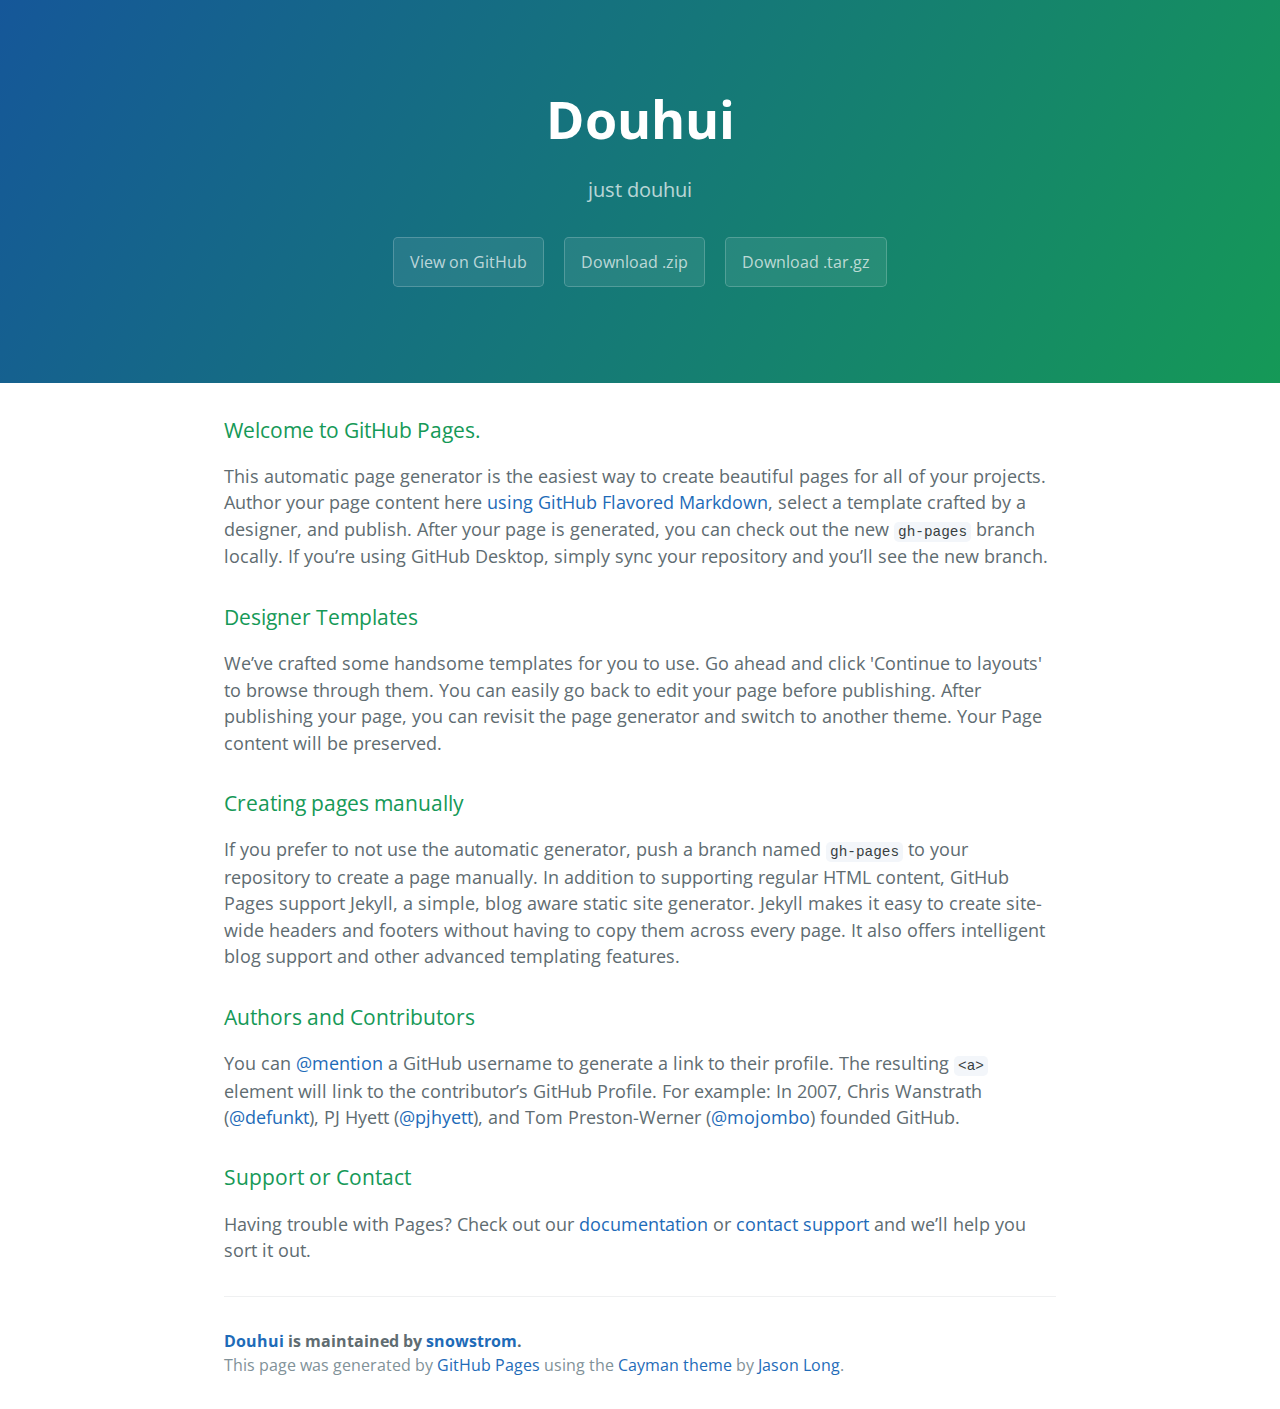
==== index.html @ a2f52b80 "Create gh-pages branch via GitHub" ====
<!DOCTYPE html>
<html lang="en-us">
  <head>
    <meta charset="UTF-8">
    <title>Douhui by snowstrom</title>
    <meta name="viewport" content="width=device-width, initial-scale=1">
    <link rel="stylesheet" type="text/css" href="stylesheets/normalize.css" media="screen">
    <link href='https://fonts.googleapis.com/css?family=Open+Sans:400,700' rel='stylesheet' type='text/css'>
    <link rel="stylesheet" type="text/css" href="stylesheets/stylesheet.css" media="screen">
    <link rel="stylesheet" type="text/css" href="stylesheets/github-light.css" media="screen">
  </head>
  <body>
    <section class="page-header">
      <h1 class="project-name">Douhui</h1>
      <h2 class="project-tagline">just douhui</h2>
      <a href="https://github.com/snowstrom/douhui" class="btn">View on GitHub</a>
      <a href="https://github.com/snowstrom/douhui/zipball/master" class="btn">Download .zip</a>
      <a href="https://github.com/snowstrom/douhui/tarball/master" class="btn">Download .tar.gz</a>
    </section>

    <section class="main-content">
      <h3>
<a id="welcome-to-github-pages" class="anchor" href="#welcome-to-github-pages" aria-hidden="true"><span aria-hidden="true" class="octicon octicon-link"></span></a>Welcome to GitHub Pages.</h3>

<p>This automatic page generator is the easiest way to create beautiful pages for all of your projects. Author your page content here <a href="https://guides.github.com/features/mastering-markdown/">using GitHub Flavored Markdown</a>, select a template crafted by a designer, and publish. After your page is generated, you can check out the new <code>gh-pages</code> branch locally. If you’re using GitHub Desktop, simply sync your repository and you’ll see the new branch.</p>

<h3>
<a id="designer-templates" class="anchor" href="#designer-templates" aria-hidden="true"><span aria-hidden="true" class="octicon octicon-link"></span></a>Designer Templates</h3>

<p>We’ve crafted some handsome templates for you to use. Go ahead and click 'Continue to layouts' to browse through them. You can easily go back to edit your page before publishing. After publishing your page, you can revisit the page generator and switch to another theme. Your Page content will be preserved.</p>

<h3>
<a id="creating-pages-manually" class="anchor" href="#creating-pages-manually" aria-hidden="true"><span aria-hidden="true" class="octicon octicon-link"></span></a>Creating pages manually</h3>

<p>If you prefer to not use the automatic generator, push a branch named <code>gh-pages</code> to your repository to create a page manually. In addition to supporting regular HTML content, GitHub Pages support Jekyll, a simple, blog aware static site generator. Jekyll makes it easy to create site-wide headers and footers without having to copy them across every page. It also offers intelligent blog support and other advanced templating features.</p>

<h3>
<a id="authors-and-contributors" class="anchor" href="#authors-and-contributors" aria-hidden="true"><span aria-hidden="true" class="octicon octicon-link"></span></a>Authors and Contributors</h3>

<p>You can <a href="https://help.github.com/articles/basic-writing-and-formatting-syntax/#mentioning-users-and-teams" class="user-mention">@mention</a> a GitHub username to generate a link to their profile. The resulting <code>&lt;a&gt;</code> element will link to the contributor’s GitHub Profile. For example: In 2007, Chris Wanstrath (<a href="https://github.com/defunkt" class="user-mention">@defunkt</a>), PJ Hyett (<a href="https://github.com/pjhyett" class="user-mention">@pjhyett</a>), and Tom Preston-Werner (<a href="https://github.com/mojombo" class="user-mention">@mojombo</a>) founded GitHub.</p>

<h3>
<a id="support-or-contact" class="anchor" href="#support-or-contact" aria-hidden="true"><span aria-hidden="true" class="octicon octicon-link"></span></a>Support or Contact</h3>

<p>Having trouble with Pages? Check out our <a href="https://help.github.com/pages">documentation</a> or <a href="https://github.com/contact">contact support</a> and we’ll help you sort it out.</p>

      <footer class="site-footer">
        <span class="site-footer-owner"><a href="https://github.com/snowstrom/douhui">Douhui</a> is maintained by <a href="https://github.com/snowstrom">snowstrom</a>.</span>

        <span class="site-footer-credits">This page was generated by <a href="https://pages.github.com">GitHub Pages</a> using the <a href="https://github.com/jasonlong/cayman-theme">Cayman theme</a> by <a href="https://twitter.com/jasonlong">Jason Long</a>.</span>
      </footer>

    </section>

  
  </body>
</html>
---- stylesheets/stylesheet.css ----
* {
  box-sizing: border-box; }

body {
  padding: 0;
  margin: 0;
  font-family: "Open Sans", "Helvetica Neue", Helvetica, Arial, sans-serif;
  font-size: 16px;
  line-height: 1.5;
  color: #606c71; }

a {
  color: #1e6bb8;
  text-decoration: none; }
  a:hover {
    text-decoration: underline; }

.btn {
  display: inline-block;
  margin-bottom: 1rem;
  color: rgba(255, 255, 255, 0.7);
  background-color: rgba(255, 255, 255, 0.08);
  border-color: rgba(255, 255, 255, 0.2);
  border-style: solid;
  border-width: 1px;
  border-radius: 0.3rem;
  transition: color 0.2s, background-color 0.2s, border-color 0.2s; }
  .btn + .btn {
    margin-left: 1rem; }

.btn:hover {
  color: rgba(255, 255, 255, 0.8);
  text-decoration: none;
  background-color: rgba(255, 255, 255, 0.2);
  border-color: rgba(255, 255, 255, 0.3); }

@media screen and (min-width: 64em) {
  .btn {
    padding: 0.75rem 1rem; } }

@media screen and (min-width: 42em) and (max-width: 64em) {
  .btn {
    padding: 0.6rem 0.9rem;
    font-size: 0.9rem; } }

@media screen and (max-width: 42em) {
  .btn {
    display: block;
    width: 100%;
    padding: 0.75rem;
    font-size: 0.9rem; }
    .btn + .btn {
      margin-top: 1rem;
      margin-left: 0; } }

.page-header {
  color: #fff;
  text-align: center;
  background-color: #159957;
  background-image: linear-gradient(120deg, #155799, #159957); }

@media screen and (min-width: 64em) {
  .page-header {
    padding: 5rem 6rem; } }

@media screen and (min-width: 42em) and (max-width: 64em) {
  .page-header {
    padding: 3rem 4rem; } }

@media screen and (max-width: 42em) {
  .page-header {
    padding: 2rem 1rem; } }

.project-name {
  margin-top: 0;
  margin-bottom: 0.1rem; }

@media screen and (min-width: 64em) {
  .project-name {
    font-size: 3.25rem; } }

@media screen and (min-width: 42em) and (max-width: 64em) {
  .project-name {
    font-size: 2.25rem; } }

@media screen and (max-width: 42em) {
  .project-name {
    font-size: 1.75rem; } }

.project-tagline {
  margin-bottom: 2rem;
  font-weight: normal;
  opacity: 0.7; }

@media screen and (min-width: 64em) {
  .project-tagline {
    font-size: 1.25rem; } }

@media screen and (min-width: 42em) and (max-width: 64em) {
  .project-tagline {
    font-size: 1.15rem; } }

@media screen and (max-width: 42em) {
  .project-tagline {
    font-size: 1rem; } }

.main-content :first-child {
  margin-top: 0; }
.main-content img {
  max-width: 100%; }
.main-content h1, .main-content h2, .main-content h3, .main-content h4, .main-content h5, .main-content h6 {
  margin-top: 2rem;
  margin-bottom: 1rem;
  font-weight: normal;
  color: #159957; }
.main-content p {
  margin-bottom: 1em; }
.main-content code {
  padding: 2px 4px;
  font-family: Consolas, "Liberation Mono", Menlo, Courier, monospace;
  font-size: 0.9rem;
  color: #383e41;
  background-color: #f3f6fa;
  border-radius: 0.3rem; }
.main-content pre {
  padding: 0.8rem;
  margin-top: 0;
  margin-bottom: 1rem;
  font: 1rem Consolas, "Liberation Mono", Menlo, Courier, monospace;
  color: #567482;
  word-wrap: normal;
  background-color: #f3f6fa;
  border: solid 1px #dce6f0;
  border-radius: 0.3rem; }
  .main-content pre > code {
    padding: 0;
    margin: 0;
    font-size: 0.9rem;
    color: #567482;
    word-break: normal;
    white-space: pre;
    background: transparent;
    border: 0; }
.main-content .highlight {
  margin-bottom: 1rem; }
  .main-content .highlight pre {
    margin-bottom: 0;
    word-break: normal; }
.main-content .highlight pre, .main-content pre {
  padding: 0.8rem;
  overflow: auto;
  font-size: 0.9rem;
  line-height: 1.45;
  border-radius: 0.3rem; }
.main-content pre code, .main-content pre tt {
  display: inline;
  max-width: initial;
  padding: 0;
  margin: 0;
  overflow: initial;
  line-height: inherit;
  word-wrap: normal;
  background-color: transparent;
  border: 0; }
  .main-content pre code:before, .main-content pre code:after, .main-content pre tt:before, .main-content pre tt:after {
    content: normal; }
.main-content ul, .main-content ol {
  margin-top: 0; }
.main-content blockquote {
  padding: 0 1rem;
  margin-left: 0;
  color: #819198;
  border-left: 0.3rem solid #dce6f0; }
  .main-content blockquote > :first-child {
    margin-top: 0; }
  .main-content blockquote > :last-child {
    margin-bottom: 0; }
.main-content table {
  display: block;
  width: 100%;
  overflow: auto;
  word-break: normal;
  word-break: keep-all; }
  .main-content table th {
    font-weight: bold; }
  .main-content table th, .main-content table td {
    padding: 0.5rem 1rem;
    border: 1px solid #e9ebec; }
.main-content dl {
  padding: 0; }
  .main-content dl dt {
    padding: 0;
    margin-top: 1rem;
    font-size: 1rem;
    font-weight: bold; }
  .main-content dl dd {
    padding: 0;
    margin-bottom: 1rem; }
.main-content hr {
  height: 2px;
  padding: 0;
  margin: 1rem 0;
  background-color: #eff0f1;
  border: 0; }

@media screen and (min-width: 64em) {
  .main-content {
    max-width: 64rem;
    padding: 2rem 6rem;
    margin: 0 auto;
    font-size: 1.1rem; } }

@media screen and (min-width: 42em) and (max-width: 64em) {
  .main-content {
    padding: 2rem 4rem;
    font-size: 1.1rem; } }

@media screen and (max-width: 42em) {
  .main-content {
    padding: 2rem 1rem;
    font-size: 1rem; } }

.site-footer {
  padding-top: 2rem;
  margin-top: 2rem;
  border-top: solid 1px #eff0f1; }

.site-footer-owner {
  display: block;
  font-weight: bold; }

.site-footer-credits {
  color: #819198; }

@media screen and (min-width: 64em) {
  .site-footer {
    font-size: 1rem; } }

@media screen and (min-width: 42em) and (max-width: 64em) {
  .site-footer {
    font-size: 1rem; } }

@media screen and (max-width: 42em) {
  .site-footer {
    font-size: 0.9rem; } }
---- stylesheets/github-light.css ----
/*
The MIT License (MIT)

Copyright (c) 2015 GitHub, Inc.

Permission is hereby granted, free of charge, to any person obtaining a copy
of this software and associated documentation files (the "Software"), to deal
in the Software without restriction, including without limitation the rights
to use, copy, modify, merge, publish, distribute, sublicense, and/or sell
copies of the Software, and to permit persons to whom the Software is
furnished to do so, subject to the following conditions:

The above copyright notice and this permission notice shall be included in all
copies or substantial portions of the Software.

THE SOFTWARE IS PROVIDED "AS IS", WITHOUT WARRANTY OF ANY KIND, EXPRESS OR
IMPLIED, INCLUDING BUT NOT LIMITED TO THE WARRANTIES OF MERCHANTABILITY,
FITNESS FOR A PARTICULAR PURPOSE AND NONINFRINGEMENT. IN NO EVENT SHALL THE
AUTHORS OR COPYRIGHT HOLDERS BE LIABLE FOR ANY CLAIM, DAMAGES OR OTHER
LIABILITY, WHETHER IN AN ACTION OF CONTRACT, TORT OR OTHERWISE, ARISING FROM,
OUT OF OR IN CONNECTION WITH THE SOFTWARE OR THE USE OR OTHER DEALINGS IN THE
SOFTWARE.

*/

.pl-c /* comment */ {
  color: #969896;
}

.pl-c1      /* constant, markup.raw, meta.diff.header, meta.module-reference, meta.property-name, support, support.constant, support.variable, variable.other.constant */,
.pl-s .pl-v /* string variable */ {
  color: #0086b3;
}

.pl-e  /* entity */,
.pl-en /* entity.name */ {
  color: #795da3;
}

.pl-s .pl-s1 /* string source */,
.pl-smi      /* storage.modifier.import, storage.modifier.package, storage.type.java, variable.other, variable.parameter.function */ {
  color: #333;
}

.pl-ent /* entity.name.tag */ {
  color: #63a35c;
}

.pl-k /* keyword, storage, storage.type */ {
  color: #a71d5d;
}

.pl-pds              /* punctuation.definition.string, string.regexp.character-class */,
.pl-s                /* string */,
.pl-s .pl-pse .pl-s1 /* string punctuation.section.embedded source */,
.pl-sr               /* string.regexp */,
.pl-sr .pl-cce       /* string.regexp constant.character.escape */,
.pl-sr .pl-sra       /* string.regexp string.regexp.arbitrary-repitition */,
.pl-sr .pl-sre       /* string.regexp source.ruby.embedded */ {
  color: #183691;
}

.pl-v /* variable */ {
  color: #ed6a43;
}

.pl-id /* invalid.deprecated */ {
  color: #b52a1d;
}

.pl-ii /* invalid.illegal */ {
  background-color: #b52a1d;
  color: #f8f8f8;
}

.pl-sr .pl-cce /* string.regexp constant.character.escape */ {
  color: #63a35c;
  font-weight: bold;
}

.pl-ml /* markup.list */ {
  color: #693a17;
}

.pl-mh        /* markup.heading */,
.pl-mh .pl-en /* markup.heading entity.name */,
.pl-ms        /* meta.separator */ {
  color: #1d3e81;
  font-weight: bold;
}

.pl-mq /* markup.quote */ {
  color: #008080;
}

.pl-mi /* markup.italic */ {
  color: #333;
  font-style: italic;
}

.pl-mb /* markup.bold */ {
  color: #333;
  font-weight: bold;
}

.pl-md /* markup.deleted, meta.diff.header.from-file */ {
  background-color: #ffecec;
  color: #bd2c00;
}

.pl-mi1 /* markup.inserted, meta.diff.header.to-file */ {
  background-color: #eaffea;
  color: #55a532;
}

.pl-mdr /* meta.diff.range */ {
  color: #795da3;
  font-weight: bold;
}

.pl-mo /* meta.output */ {
  color: #1d3e81;
}
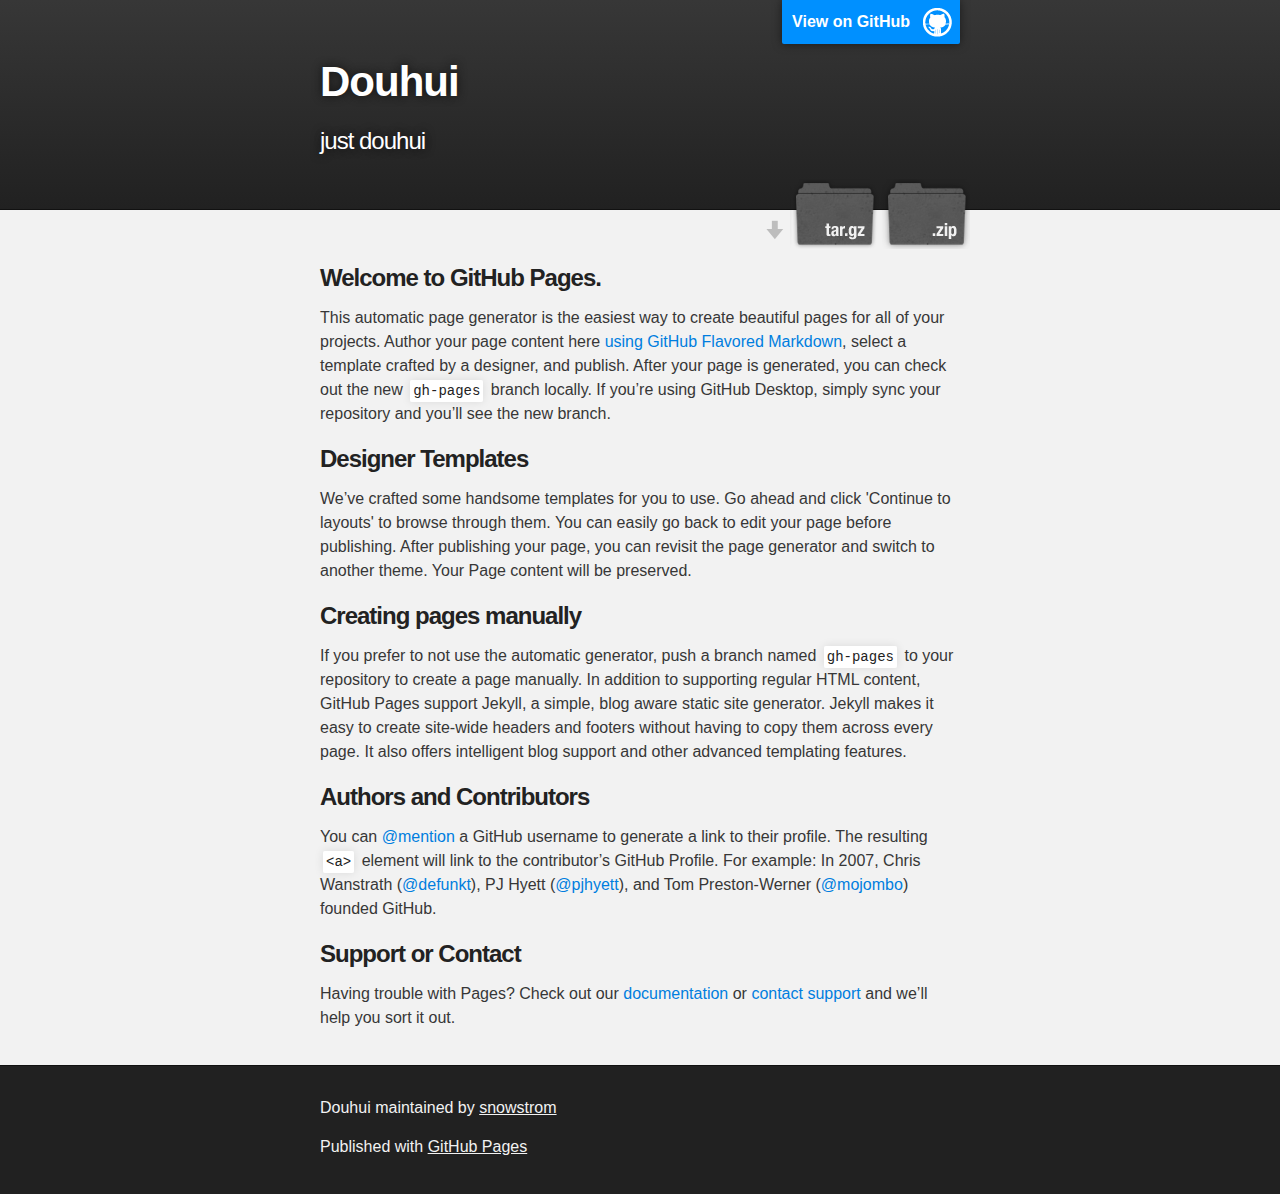
==== commit 472f17f7: "Create gh-pages branch via GitHub" ====
--- a/index.html
+++ b/index.html
@@ -1,25 +1,37 @@
 <!DOCTYPE html>
-<html lang="en-us">
+<html>
+
   <head>
-    <meta charset="UTF-8">
-    <title>Douhui by snowstrom</title>
-    <meta name="viewport" content="width=device-width, initial-scale=1">
-    <link rel="stylesheet" type="text/css" href="stylesheets/normalize.css" media="screen">
-    <link href='https://fonts.googleapis.com/css?family=Open+Sans:400,700' rel='stylesheet' type='text/css'>
-    <link rel="stylesheet" type="text/css" href="stylesheets/stylesheet.css" media="screen">
-    <link rel="stylesheet" type="text/css" href="stylesheets/github-light.css" media="screen">
+    <meta charset='utf-8'>
+    <meta http-equiv="X-UA-Compatible" content="chrome=1">
+    <meta name="description" content="Douhui : just douhui">
+
+    <link rel="stylesheet" type="text/css" media="screen" href="stylesheets/stylesheet.css">
+
+    <title>Douhui</title>
   </head>
+
   <body>
-    <section class="page-header">
-      <h1 class="project-name">Douhui</h1>
-      <h2 class="project-tagline">just douhui</h2>
-      <a href="https://github.com/snowstrom/douhui" class="btn">View on GitHub</a>
-      <a href="https://github.com/snowstrom/douhui/zipball/master" class="btn">Download .zip</a>
-      <a href="https://github.com/snowstrom/douhui/tarball/master" class="btn">Download .tar.gz</a>
-    </section>
 
-    <section class="main-content">
-      <h3>
+    <!-- HEADER -->
+    <div id="header_wrap" class="outer">
+        <header class="inner">
+          <a id="forkme_banner" href="https://github.com/snowstrom/douhui">View on GitHub</a>
+
+          <h1 id="project_title">Douhui</h1>
+          <h2 id="project_tagline">just douhui</h2>
+
+            <section id="downloads">
+              <a class="zip_download_link" href="https://github.com/snowstrom/douhui/zipball/master">Download this project as a .zip file</a>
+              <a class="tar_download_link" href="https://github.com/snowstrom/douhui/tarball/master">Download this project as a tar.gz file</a>
+            </section>
+        </header>
+    </div>
+
+    <!-- MAIN CONTENT -->
+    <div id="main_content_wrap" class="outer">
+      <section id="main_content" class="inner">
+        <h3>
 <a id="welcome-to-github-pages" class="anchor" href="#welcome-to-github-pages" aria-hidden="true"><span aria-hidden="true" class="octicon octicon-link"></span></a>Welcome to GitHub Pages.</h3>
 
 <p>This automatic page generator is the easiest way to create beautiful pages for all of your projects. Author your page content here <a href="https://guides.github.com/features/mastering-markdown/">using GitHub Flavored Markdown</a>, select a template crafted by a designer, and publish. After your page is generated, you can check out the new <code>gh-pages</code> branch locally. If you’re using GitHub Desktop, simply sync your repository and you’ll see the new branch.</p>
@@ -43,15 +55,18 @@
 <a id="support-or-contact" class="anchor" href="#support-or-contact" aria-hidden="true"><span aria-hidden="true" class="octicon octicon-link"></span></a>Support or Contact</h3>
 
 <p>Having trouble with Pages? Check out our <a href="https://help.github.com/pages">documentation</a> or <a href="https://github.com/contact">contact support</a> and we’ll help you sort it out.</p>
+      </section>
+    </div>
 
-      <footer class="site-footer">
-        <span class="site-footer-owner"><a href="https://github.com/snowstrom/douhui">Douhui</a> is maintained by <a href="https://github.com/snowstrom">snowstrom</a>.</span>
+    <!-- FOOTER  -->
+    <div id="footer_wrap" class="outer">
+      <footer class="inner">
+        <p class="copyright">Douhui maintained by <a href="https://github.com/snowstrom">snowstrom</a></p>
+        <p>Published with <a href="https://pages.github.com">GitHub Pages</a></p>
+      </footer>
+    </div>
 
-        <span class="site-footer-credits">This page was generated by <a href="https://pages.github.com">GitHub Pages</a> using the <a href="https://github.com/jasonlong/cayman-theme">Cayman theme</a> by <a href="https://twitter.com/jasonlong">Jason Long</a>.</span>
-      </footer>
+    
 
-    </section>
-
-  
   </body>
 </html>
--- a/stylesheets/stylesheet.css
+++ b/stylesheets/stylesheet.css
@@ -1,245 +1,425 @@
-* {
-  box-sizing: border-box; }
+/*******************************************************************************
+Slate Theme for GitHub Pages
+by Jason Costello, @jsncostello
+*******************************************************************************/
+
+@import url(github-light.css);
+
+/*******************************************************************************
+MeyerWeb Reset
+*******************************************************************************/
+
+html, body, div, span, applet, object, iframe,
+h1, h2, h3, h4, h5, h6, p, blockquote, pre,
+a, abbr, acronym, address, big, cite, code,
+del, dfn, em, img, ins, kbd, q, s, samp,
+small, strike, strong, sub, sup, tt, var,
+b, u, i, center,
+dl, dt, dd, ol, ul, li,
+fieldset, form, label, legend,
+table, caption, tbody, tfoot, thead, tr, th, td,
+article, aside, canvas, details, embed,
+figure, figcaption, footer, header, hgroup,
+menu, nav, output, ruby, section, summary,
+time, mark, audio, video {
+  margin: 0;
+  padding: 0;
+  border: 0;
+  font: inherit;
+  vertical-align: baseline;
+}
+
+/* HTML5 display-role reset for older browsers */
+article, aside, details, figcaption, figure,
+footer, header, hgroup, menu, nav, section {
+  display: block;
+}
+
+ol, ul {
+  list-style: none;
+}
+
+table {
+  border-collapse: collapse;
+  border-spacing: 0;
+}
+
+/*******************************************************************************
+Theme Styles
+*******************************************************************************/
 
 body {
+  box-sizing: border-box;
+  color:#373737;
+  background: #212121;
+  font-size: 16px;
+  font-family: 'Myriad Pro', Calibri, Helvetica, Arial, sans-serif;
+  line-height: 1.5;
+  -webkit-font-smoothing: antialiased;
+}
+
+h1, h2, h3, h4, h5, h6 {
+  margin: 10px 0;
+  font-weight: 700;
+  color:#222222;
+  font-family: 'Lucida Grande', 'Calibri', Helvetica, Arial, sans-serif;
+  letter-spacing: -1px;
+}
+
+h1 {
+  font-size: 36px;
+  font-weight: 700;
+}
+
+h2 {
+  padding-bottom: 10px;
+  font-size: 32px;
+  background: url('../images/bg_hr.png') repeat-x bottom;
+}
+
+h3 {
+  font-size: 24px;
+}
+
+h4 {
+  font-size: 21px;
+}
+
+h5 {
+  font-size: 18px;
+}
+
+h6 {
+  font-size: 16px;
+}
+
+p {
+  margin: 10px 0 15px 0;
+}
+
+footer p {
+  color: #f2f2f2;
+}
+
+a {
+  text-decoration: none;
+  color: #007edf;
+  text-shadow: none;
+
+  transition: color 0.5s ease;
+  transition: text-shadow 0.5s ease;
+  -webkit-transition: color 0.5s ease;
+  -webkit-transition: text-shadow 0.5s ease;
+  -moz-transition: color 0.5s ease;
+  -moz-transition: text-shadow 0.5s ease;
+  -o-transition: color 0.5s ease;
+  -o-transition: text-shadow 0.5s ease;
+  -ms-transition: color 0.5s ease;
+  -ms-transition: text-shadow 0.5s ease;
+}
+
+a:hover, a:focus {text-decoration: underline;}
+
+footer a {
+  color: #F2F2F2;
+  text-decoration: underline;
+}
+
+em {
+  font-style: italic;
+}
+
+strong {
+  font-weight: bold;
+}
+
+img {
+  position: relative;
+  margin: 0 auto;
+  max-width: 739px;
+  padding: 5px;
+  margin: 10px 0 10px 0;
+  border: 1px solid #ebebeb;
+
+  box-shadow: 0 0 5px #ebebeb;
+  -webkit-box-shadow: 0 0 5px #ebebeb;
+  -moz-box-shadow: 0 0 5px #ebebeb;
+  -o-box-shadow: 0 0 5px #ebebeb;
+  -ms-box-shadow: 0 0 5px #ebebeb;
+}
+
+p img {
+  display: inline;
+  margin: 0;
   padding: 0;
+  vertical-align: middle;
+  text-align: center;
+  border: none;
+}
+
+pre, code {
+  width: 100%;
+  color: #222;
+  background-color: #fff;
+
+  font-family: Monaco, "Bitstream Vera Sans Mono", "Lucida Console", Terminal, monospace;
+  font-size: 14px;
+
+  border-radius: 2px;
+  -moz-border-radius: 2px;
+  -webkit-border-radius: 2px;
+}
+
+pre {
+  width: 100%;
+  padding: 10px;
+  box-shadow: 0 0 10px rgba(0,0,0,.1);
+  overflow: auto;
+}
+
+code {
+  padding: 3px;
+  margin: 0 3px;
+  box-shadow: 0 0 10px rgba(0,0,0,.1);
+}
+
+pre code {
+  display: block;
+  box-shadow: none;
+}
+
+blockquote {
+  color: #666;
+  margin-bottom: 20px;
+  padding: 0 0 0 20px;
+  border-left: 3px solid #bbb;
+}
+
+
+ul, ol, dl {
+  margin-bottom: 15px
+}
+
+ul {
+  list-style-position: inside;
+  list-style: disc;
+  padding-left: 20px;
+}
+
+ol {
+  list-style-position: inside;
+  list-style: decimal;
+  padding-left: 20px;
+}
+
+dl dt {
+  font-weight: bold;
+}
+
+dl dd {
+  padding-left: 20px;
+  font-style: italic;
+}
+
+dl p {
+  padding-left: 20px;
+  font-style: italic;
+}
+
+hr {
+  height: 1px;
+  margin-bottom: 5px;
+  border: none;
+  background: url('../images/bg_hr.png') repeat-x center;
+}
+
+table {
+  border: 1px solid #373737;
+  margin-bottom: 20px;
+  text-align: left;
+ }
+
+th {
+  font-family: 'Lucida Grande', 'Helvetica Neue', Helvetica, Arial, sans-serif;
+  padding: 10px;
+  background: #373737;
+  color: #fff;
+ }
+
+td {
+  padding: 10px;
+  border: 1px solid #373737;
+ }
+
+form {
+  background: #f2f2f2;
+  padding: 20px;
+}
+
+/*******************************************************************************
+Full-Width Styles
+*******************************************************************************/
+
+.outer {
+  width: 100%;
+}
+
+.inner {
+  position: relative;
+  max-width: 640px;
+  padding: 20px 10px;
+  margin: 0 auto;
+}
+
+#forkme_banner {
+  display: block;
+  position: absolute;
+  top:0;
+  right: 10px;
+  z-index: 10;
+  padding: 10px 50px 10px 10px;
+  color: #fff;
+  background: url('../images/blacktocat.png') #0090ff no-repeat 95% 50%;
+  font-weight: 700;
+  box-shadow: 0 0 10px rgba(0,0,0,.5);
+  border-bottom-left-radius: 2px;
+  border-bottom-right-radius: 2px;
+}
+
+#header_wrap {
+  background: #212121;
+  background: -moz-linear-gradient(top, #373737, #212121);
+  background: -webkit-linear-gradient(top, #373737, #212121);
+  background: -ms-linear-gradient(top, #373737, #212121);
+  background: -o-linear-gradient(top, #373737, #212121);
+  background: linear-gradient(top, #373737, #212121);
+}
+
+#header_wrap .inner {
+  padding: 50px 10px 30px 10px;
+}
+
+#project_title {
   margin: 0;
-  font-family: "Open Sans", "Helvetica Neue", Helvetica, Arial, sans-serif;
-  font-size: 16px;
-  line-height: 1.5;
-  color: #606c71; }
-
-a {
-  color: #1e6bb8;
-  text-decoration: none; }
-  a:hover {
-    text-decoration: underline; }
-
-.btn {
-  display: inline-block;
-  margin-bottom: 1rem;
-  color: rgba(255, 255, 255, 0.7);
-  background-color: rgba(255, 255, 255, 0.08);
-  border-color: rgba(255, 255, 255, 0.2);
-  border-style: solid;
-  border-width: 1px;
-  border-radius: 0.3rem;
-  transition: color 0.2s, background-color 0.2s, border-color 0.2s; }
-  .btn + .btn {
-    margin-left: 1rem; }
-
-.btn:hover {
-  color: rgba(255, 255, 255, 0.8);
-  text-decoration: none;
-  background-color: rgba(255, 255, 255, 0.2);
-  border-color: rgba(255, 255, 255, 0.3); }
-
-@media screen and (min-width: 64em) {
-  .btn {
-    padding: 0.75rem 1rem; } }
-
-@media screen and (min-width: 42em) and (max-width: 64em) {
-  .btn {
-    padding: 0.6rem 0.9rem;
-    font-size: 0.9rem; } }
-
-@media screen and (max-width: 42em) {
-  .btn {
-    display: block;
-    width: 100%;
-    padding: 0.75rem;
-    font-size: 0.9rem; }
-    .btn + .btn {
-      margin-top: 1rem;
-      margin-left: 0; } }
-
-.page-header {
   color: #fff;
-  text-align: center;
-  background-color: #159957;
-  background-image: linear-gradient(120deg, #155799, #159957); }
-
-@media screen and (min-width: 64em) {
-  .page-header {
-    padding: 5rem 6rem; } }
-
-@media screen and (min-width: 42em) and (max-width: 64em) {
-  .page-header {
-    padding: 3rem 4rem; } }
-
-@media screen and (max-width: 42em) {
-  .page-header {
-    padding: 2rem 1rem; } }
-
-.project-name {
-  margin-top: 0;
-  margin-bottom: 0.1rem; }
-
-@media screen and (min-width: 64em) {
-  .project-name {
-    font-size: 3.25rem; } }
-
-@media screen and (min-width: 42em) and (max-width: 64em) {
-  .project-name {
-    font-size: 2.25rem; } }
-
-@media screen and (max-width: 42em) {
-  .project-name {
-    font-size: 1.75rem; } }
-
-.project-tagline {
-  margin-bottom: 2rem;
-  font-weight: normal;
-  opacity: 0.7; }
-
-@media screen and (min-width: 64em) {
-  .project-tagline {
-    font-size: 1.25rem; } }
-
-@media screen and (min-width: 42em) and (max-width: 64em) {
-  .project-tagline {
-    font-size: 1.15rem; } }
-
-@media screen and (max-width: 42em) {
-  .project-tagline {
-    font-size: 1rem; } }
-
-.main-content :first-child {
-  margin-top: 0; }
-.main-content img {
-  max-width: 100%; }
-.main-content h1, .main-content h2, .main-content h3, .main-content h4, .main-content h5, .main-content h6 {
-  margin-top: 2rem;
-  margin-bottom: 1rem;
-  font-weight: normal;
-  color: #159957; }
-.main-content p {
-  margin-bottom: 1em; }
-.main-content code {
-  padding: 2px 4px;
-  font-family: Consolas, "Liberation Mono", Menlo, Courier, monospace;
-  font-size: 0.9rem;
-  color: #383e41;
-  background-color: #f3f6fa;
-  border-radius: 0.3rem; }
-.main-content pre {
-  padding: 0.8rem;
-  margin-top: 0;
-  margin-bottom: 1rem;
-  font: 1rem Consolas, "Liberation Mono", Menlo, Courier, monospace;
-  color: #567482;
-  word-wrap: normal;
-  background-color: #f3f6fa;
-  border: solid 1px #dce6f0;
-  border-radius: 0.3rem; }
-  .main-content pre > code {
-    padding: 0;
-    margin: 0;
-    font-size: 0.9rem;
-    color: #567482;
-    word-break: normal;
-    white-space: pre;
-    background: transparent;
-    border: 0; }
-.main-content .highlight {
-  margin-bottom: 1rem; }
-  .main-content .highlight pre {
-    margin-bottom: 0;
-    word-break: normal; }
-.main-content .highlight pre, .main-content pre {
-  padding: 0.8rem;
-  overflow: auto;
-  font-size: 0.9rem;
-  line-height: 1.45;
-  border-radius: 0.3rem; }
-.main-content pre code, .main-content pre tt {
-  display: inline;
-  max-width: initial;
-  padding: 0;
-  margin: 0;
-  overflow: initial;
-  line-height: inherit;
-  word-wrap: normal;
-  background-color: transparent;
-  border: 0; }
-  .main-content pre code:before, .main-content pre code:after, .main-content pre tt:before, .main-content pre tt:after {
-    content: normal; }
-.main-content ul, .main-content ol {
-  margin-top: 0; }
-.main-content blockquote {
-  padding: 0 1rem;
-  margin-left: 0;
-  color: #819198;
-  border-left: 0.3rem solid #dce6f0; }
-  .main-content blockquote > :first-child {
-    margin-top: 0; }
-  .main-content blockquote > :last-child {
-    margin-bottom: 0; }
-.main-content table {
+  font-size: 42px;
+  font-weight: 700;
+  text-shadow: #111 0px 0px 10px;
+}
+
+#project_tagline {
+  color: #fff;
+  font-size: 24px;
+  font-weight: 300;
+  background: none;
+  text-shadow: #111 0px 0px 10px;
+}
+
+#downloads {
+  position: absolute;
+  width: 210px;
+  z-index: 10;
+  bottom: -40px;
+  right: 0;
+  height: 70px;
+  background: url('../images/icon_download.png') no-repeat 0% 90%;
+}
+
+.zip_download_link {
   display: block;
-  width: 100%;
-  overflow: auto;
-  word-break: normal;
-  word-break: keep-all; }
-  .main-content table th {
-    font-weight: bold; }
-  .main-content table th, .main-content table td {
-    padding: 0.5rem 1rem;
-    border: 1px solid #e9ebec; }
-.main-content dl {
-  padding: 0; }
-  .main-content dl dt {
-    padding: 0;
-    margin-top: 1rem;
-    font-size: 1rem;
-    font-weight: bold; }
-  .main-content dl dd {
-    padding: 0;
-    margin-bottom: 1rem; }
-.main-content hr {
-  height: 2px;
-  padding: 0;
-  margin: 1rem 0;
-  background-color: #eff0f1;
-  border: 0; }
-
-@media screen and (min-width: 64em) {
-  .main-content {
-    max-width: 64rem;
-    padding: 2rem 6rem;
-    margin: 0 auto;
-    font-size: 1.1rem; } }
-
-@media screen and (min-width: 42em) and (max-width: 64em) {
-  .main-content {
-    padding: 2rem 4rem;
-    font-size: 1.1rem; } }
-
-@media screen and (max-width: 42em) {
-  .main-content {
-    padding: 2rem 1rem;
-    font-size: 1rem; } }
-
-.site-footer {
-  padding-top: 2rem;
-  margin-top: 2rem;
-  border-top: solid 1px #eff0f1; }
-
-.site-footer-owner {
+  float: right;
+  width: 90px;
+  height:70px;
+  text-indent: -5000px;
+  overflow: hidden;
+  background: url(../images/sprite_download.png) no-repeat bottom left;
+}
+
+.tar_download_link {
   display: block;
-  font-weight: bold; }
-
-.site-footer-credits {
-  color: #819198; }
-
-@media screen and (min-width: 64em) {
-  .site-footer {
-    font-size: 1rem; } }
-
-@media screen and (min-width: 42em) and (max-width: 64em) {
-  .site-footer {
-    font-size: 1rem; } }
-
-@media screen and (max-width: 42em) {
-  .site-footer {
-    font-size: 0.9rem; } }
+  float: right;
+  width: 90px;
+  height:70px;
+  text-indent: -5000px;
+  overflow: hidden;
+  background: url(../images/sprite_download.png) no-repeat bottom right;
+  margin-left: 10px;
+}
+
+.zip_download_link:hover {
+  background: url(../images/sprite_download.png) no-repeat top left;
+}
+
+.tar_download_link:hover {
+  background: url(../images/sprite_download.png) no-repeat top right;
+}
+
+#main_content_wrap {
+  background: #f2f2f2;
+  border-top: 1px solid #111;
+  border-bottom: 1px solid #111;
+}
+
+#main_content {
+  padding-top: 40px;
+}
+
+#footer_wrap {
+  background: #212121;
+}
+
+
+
+/*******************************************************************************
+Small Device Styles
+*******************************************************************************/
+
+@media screen and (max-width: 480px) {
+  body {
+    font-size:14px;
+  }
+
+  #downloads {
+    display: none;
+  }
+
+  .inner {
+    min-width: 320px;
+    max-width: 480px;
+  }
+
+  #project_title {
+  font-size: 32px;
+  }
+
+  h1 {
+    font-size: 28px;
+  }
+
+  h2 {
+    font-size: 24px;
+  }
+
+  h3 {
+    font-size: 21px;
+  }
+
+  h4 {
+    font-size: 18px;
+  }
+
+  h5 {
+    font-size: 14px;
+  }
+
+  h6 {
+    font-size: 12px;
+  }
+
+  code, pre {
+    min-width: 320px;
+    max-width: 480px;
+    font-size: 11px;
+  }
+
+}
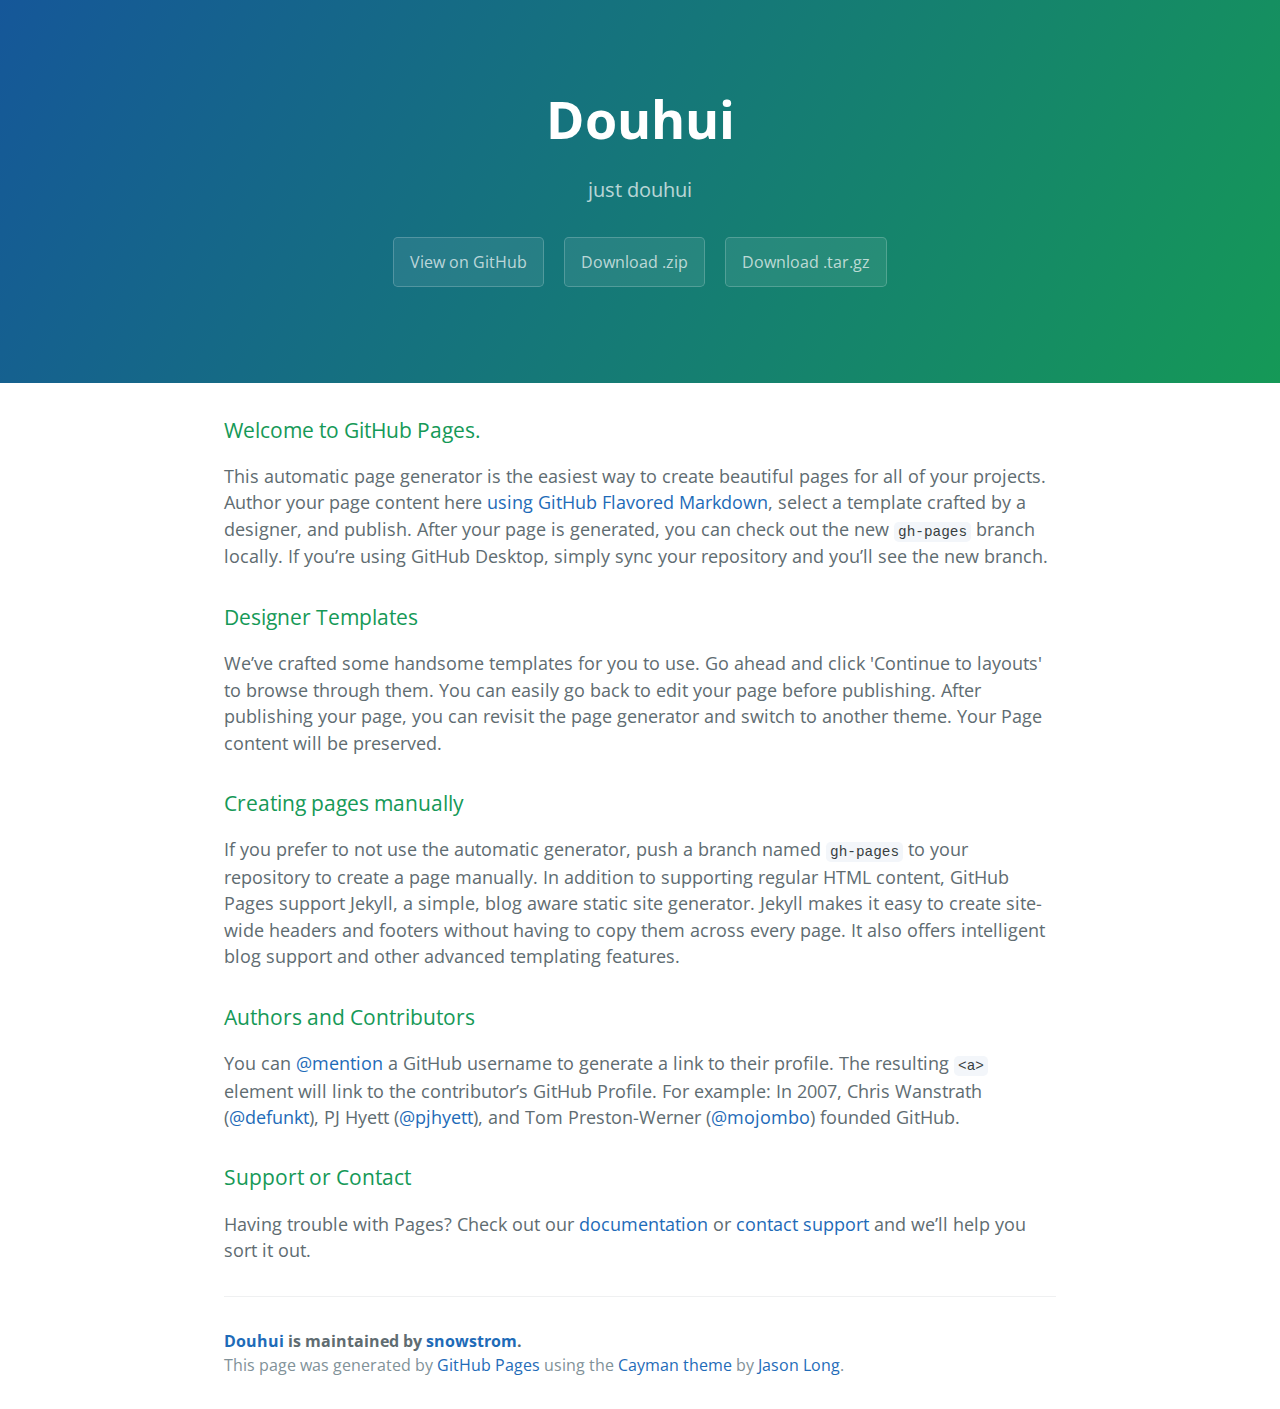
==== commit 457248c2: "Create gh-pages branch via GitHub" ====
--- a/index.html
+++ b/index.html
@@ -1,37 +1,25 @@
 <!DOCTYPE html>
-<html>
+<html lang="en-us">
+  <head>
+    <meta charset="UTF-8">
+    <title>Douhui by snowstrom</title>
+    <meta name="viewport" content="width=device-width, initial-scale=1">
+    <link rel="stylesheet" type="text/css" href="stylesheets/normalize.css" media="screen">
+    <link href='https://fonts.googleapis.com/css?family=Open+Sans:400,700' rel='stylesheet' type='text/css'>
+    <link rel="stylesheet" type="text/css" href="stylesheets/stylesheet.css" media="screen">
+    <link rel="stylesheet" type="text/css" href="stylesheets/github-light.css" media="screen">
+  </head>
+  <body>
+    <section class="page-header">
+      <h1 class="project-name">Douhui</h1>
+      <h2 class="project-tagline">just douhui</h2>
+      <a href="https://github.com/snowstrom/douhui" class="btn">View on GitHub</a>
+      <a href="https://github.com/snowstrom/douhui/zipball/master" class="btn">Download .zip</a>
+      <a href="https://github.com/snowstrom/douhui/tarball/master" class="btn">Download .tar.gz</a>
+    </section>
 
-  <head>
-    <meta charset='utf-8'>
-    <meta http-equiv="X-UA-Compatible" content="chrome=1">
-    <meta name="description" content="Douhui : just douhui">
-
-    <link rel="stylesheet" type="text/css" media="screen" href="stylesheets/stylesheet.css">
-
-    <title>Douhui</title>
-  </head>
-
-  <body>
-
-    <!-- HEADER -->
-    <div id="header_wrap" class="outer">
-        <header class="inner">
-          <a id="forkme_banner" href="https://github.com/snowstrom/douhui">View on GitHub</a>
-
-          <h1 id="project_title">Douhui</h1>
-          <h2 id="project_tagline">just douhui</h2>
-
-            <section id="downloads">
-              <a class="zip_download_link" href="https://github.com/snowstrom/douhui/zipball/master">Download this project as a .zip file</a>
-              <a class="tar_download_link" href="https://github.com/snowstrom/douhui/tarball/master">Download this project as a tar.gz file</a>
-            </section>
-        </header>
-    </div>
-
-    <!-- MAIN CONTENT -->
-    <div id="main_content_wrap" class="outer">
-      <section id="main_content" class="inner">
-        <h3>
+    <section class="main-content">
+      <h3>
 <a id="welcome-to-github-pages" class="anchor" href="#welcome-to-github-pages" aria-hidden="true"><span aria-hidden="true" class="octicon octicon-link"></span></a>Welcome to GitHub Pages.</h3>
 
 <p>This automatic page generator is the easiest way to create beautiful pages for all of your projects. Author your page content here <a href="https://guides.github.com/features/mastering-markdown/">using GitHub Flavored Markdown</a>, select a template crafted by a designer, and publish. After your page is generated, you can check out the new <code>gh-pages</code> branch locally. If you’re using GitHub Desktop, simply sync your repository and you’ll see the new branch.</p>
@@ -55,18 +43,15 @@
 <a id="support-or-contact" class="anchor" href="#support-or-contact" aria-hidden="true"><span aria-hidden="true" class="octicon octicon-link"></span></a>Support or Contact</h3>
 
 <p>Having trouble with Pages? Check out our <a href="https://help.github.com/pages">documentation</a> or <a href="https://github.com/contact">contact support</a> and we’ll help you sort it out.</p>
-      </section>
-    </div>
 
-    <!-- FOOTER  -->
-    <div id="footer_wrap" class="outer">
-      <footer class="inner">
-        <p class="copyright">Douhui maintained by <a href="https://github.com/snowstrom">snowstrom</a></p>
-        <p>Published with <a href="https://pages.github.com">GitHub Pages</a></p>
+      <footer class="site-footer">
+        <span class="site-footer-owner"><a href="https://github.com/snowstrom/douhui">Douhui</a> is maintained by <a href="https://github.com/snowstrom">snowstrom</a>.</span>
+
+        <span class="site-footer-credits">This page was generated by <a href="https://pages.github.com">GitHub Pages</a> using the <a href="https://github.com/jasonlong/cayman-theme">Cayman theme</a> by <a href="https://twitter.com/jasonlong">Jason Long</a>.</span>
       </footer>
-    </div>
 
-    
+    </section>
 
+  
   </body>
 </html>
--- a/stylesheets/stylesheet.css
+++ b/stylesheets/stylesheet.css
@@ -1,425 +1,245 @@
-/*******************************************************************************
-Slate Theme for GitHub Pages
-by Jason Costello, @jsncostello
-*******************************************************************************/
-
-@import url(github-light.css);
-
-/*******************************************************************************
-MeyerWeb Reset
-*******************************************************************************/
-
-html, body, div, span, applet, object, iframe,
-h1, h2, h3, h4, h5, h6, p, blockquote, pre,
-a, abbr, acronym, address, big, cite, code,
-del, dfn, em, img, ins, kbd, q, s, samp,
-small, strike, strong, sub, sup, tt, var,
-b, u, i, center,
-dl, dt, dd, ol, ul, li,
-fieldset, form, label, legend,
-table, caption, tbody, tfoot, thead, tr, th, td,
-article, aside, canvas, details, embed,
-figure, figcaption, footer, header, hgroup,
-menu, nav, output, ruby, section, summary,
-time, mark, audio, video {
+* {
+  box-sizing: border-box; }
+
+body {
+  padding: 0;
   margin: 0;
+  font-family: "Open Sans", "Helvetica Neue", Helvetica, Arial, sans-serif;
+  font-size: 16px;
+  line-height: 1.5;
+  color: #606c71; }
+
+a {
+  color: #1e6bb8;
+  text-decoration: none; }
+  a:hover {
+    text-decoration: underline; }
+
+.btn {
+  display: inline-block;
+  margin-bottom: 1rem;
+  color: rgba(255, 255, 255, 0.7);
+  background-color: rgba(255, 255, 255, 0.08);
+  border-color: rgba(255, 255, 255, 0.2);
+  border-style: solid;
+  border-width: 1px;
+  border-radius: 0.3rem;
+  transition: color 0.2s, background-color 0.2s, border-color 0.2s; }
+  .btn + .btn {
+    margin-left: 1rem; }
+
+.btn:hover {
+  color: rgba(255, 255, 255, 0.8);
+  text-decoration: none;
+  background-color: rgba(255, 255, 255, 0.2);
+  border-color: rgba(255, 255, 255, 0.3); }
+
+@media screen and (min-width: 64em) {
+  .btn {
+    padding: 0.75rem 1rem; } }
+
+@media screen and (min-width: 42em) and (max-width: 64em) {
+  .btn {
+    padding: 0.6rem 0.9rem;
+    font-size: 0.9rem; } }
+
+@media screen and (max-width: 42em) {
+  .btn {
+    display: block;
+    width: 100%;
+    padding: 0.75rem;
+    font-size: 0.9rem; }
+    .btn + .btn {
+      margin-top: 1rem;
+      margin-left: 0; } }
+
+.page-header {
+  color: #fff;
+  text-align: center;
+  background-color: #159957;
+  background-image: linear-gradient(120deg, #155799, #159957); }
+
+@media screen and (min-width: 64em) {
+  .page-header {
+    padding: 5rem 6rem; } }
+
+@media screen and (min-width: 42em) and (max-width: 64em) {
+  .page-header {
+    padding: 3rem 4rem; } }
+
+@media screen and (max-width: 42em) {
+  .page-header {
+    padding: 2rem 1rem; } }
+
+.project-name {
+  margin-top: 0;
+  margin-bottom: 0.1rem; }
+
+@media screen and (min-width: 64em) {
+  .project-name {
+    font-size: 3.25rem; } }
+
+@media screen and (min-width: 42em) and (max-width: 64em) {
+  .project-name {
+    font-size: 2.25rem; } }
+
+@media screen and (max-width: 42em) {
+  .project-name {
+    font-size: 1.75rem; } }
+
+.project-tagline {
+  margin-bottom: 2rem;
+  font-weight: normal;
+  opacity: 0.7; }
+
+@media screen and (min-width: 64em) {
+  .project-tagline {
+    font-size: 1.25rem; } }
+
+@media screen and (min-width: 42em) and (max-width: 64em) {
+  .project-tagline {
+    font-size: 1.15rem; } }
+
+@media screen and (max-width: 42em) {
+  .project-tagline {
+    font-size: 1rem; } }
+
+.main-content :first-child {
+  margin-top: 0; }
+.main-content img {
+  max-width: 100%; }
+.main-content h1, .main-content h2, .main-content h3, .main-content h4, .main-content h5, .main-content h6 {
+  margin-top: 2rem;
+  margin-bottom: 1rem;
+  font-weight: normal;
+  color: #159957; }
+.main-content p {
+  margin-bottom: 1em; }
+.main-content code {
+  padding: 2px 4px;
+  font-family: Consolas, "Liberation Mono", Menlo, Courier, monospace;
+  font-size: 0.9rem;
+  color: #383e41;
+  background-color: #f3f6fa;
+  border-radius: 0.3rem; }
+.main-content pre {
+  padding: 0.8rem;
+  margin-top: 0;
+  margin-bottom: 1rem;
+  font: 1rem Consolas, "Liberation Mono", Menlo, Courier, monospace;
+  color: #567482;
+  word-wrap: normal;
+  background-color: #f3f6fa;
+  border: solid 1px #dce6f0;
+  border-radius: 0.3rem; }
+  .main-content pre > code {
+    padding: 0;
+    margin: 0;
+    font-size: 0.9rem;
+    color: #567482;
+    word-break: normal;
+    white-space: pre;
+    background: transparent;
+    border: 0; }
+.main-content .highlight {
+  margin-bottom: 1rem; }
+  .main-content .highlight pre {
+    margin-bottom: 0;
+    word-break: normal; }
+.main-content .highlight pre, .main-content pre {
+  padding: 0.8rem;
+  overflow: auto;
+  font-size: 0.9rem;
+  line-height: 1.45;
+  border-radius: 0.3rem; }
+.main-content pre code, .main-content pre tt {
+  display: inline;
+  max-width: initial;
   padding: 0;
-  border: 0;
-  font: inherit;
-  vertical-align: baseline;
-}
-
-/* HTML5 display-role reset for older browsers */
-article, aside, details, figcaption, figure,
-footer, header, hgroup, menu, nav, section {
+  margin: 0;
+  overflow: initial;
+  line-height: inherit;
+  word-wrap: normal;
+  background-color: transparent;
+  border: 0; }
+  .main-content pre code:before, .main-content pre code:after, .main-content pre tt:before, .main-content pre tt:after {
+    content: normal; }
+.main-content ul, .main-content ol {
+  margin-top: 0; }
+.main-content blockquote {
+  padding: 0 1rem;
+  margin-left: 0;
+  color: #819198;
+  border-left: 0.3rem solid #dce6f0; }
+  .main-content blockquote > :first-child {
+    margin-top: 0; }
+  .main-content blockquote > :last-child {
+    margin-bottom: 0; }
+.main-content table {
   display: block;
-}
-
-ol, ul {
-  list-style: none;
-}
-
-table {
-  border-collapse: collapse;
-  border-spacing: 0;
-}
-
-/*******************************************************************************
-Theme Styles
-*******************************************************************************/
-
-body {
-  box-sizing: border-box;
-  color:#373737;
-  background: #212121;
-  font-size: 16px;
-  font-family: 'Myriad Pro', Calibri, Helvetica, Arial, sans-serif;
-  line-height: 1.5;
-  -webkit-font-smoothing: antialiased;
-}
-
-h1, h2, h3, h4, h5, h6 {
-  margin: 10px 0;
-  font-weight: 700;
-  color:#222222;
-  font-family: 'Lucida Grande', 'Calibri', Helvetica, Arial, sans-serif;
-  letter-spacing: -1px;
-}
-
-h1 {
-  font-size: 36px;
-  font-weight: 700;
-}
-
-h2 {
-  padding-bottom: 10px;
-  font-size: 32px;
-  background: url('../images/bg_hr.png') repeat-x bottom;
-}
-
-h3 {
-  font-size: 24px;
-}
-
-h4 {
-  font-size: 21px;
-}
-
-h5 {
-  font-size: 18px;
-}
-
-h6 {
-  font-size: 16px;
-}
-
-p {
-  margin: 10px 0 15px 0;
-}
-
-footer p {
-  color: #f2f2f2;
-}
-
-a {
-  text-decoration: none;
-  color: #007edf;
-  text-shadow: none;
-
-  transition: color 0.5s ease;
-  transition: text-shadow 0.5s ease;
-  -webkit-transition: color 0.5s ease;
-  -webkit-transition: text-shadow 0.5s ease;
-  -moz-transition: color 0.5s ease;
-  -moz-transition: text-shadow 0.5s ease;
-  -o-transition: color 0.5s ease;
-  -o-transition: text-shadow 0.5s ease;
-  -ms-transition: color 0.5s ease;
-  -ms-transition: text-shadow 0.5s ease;
-}
-
-a:hover, a:focus {text-decoration: underline;}
-
-footer a {
-  color: #F2F2F2;
-  text-decoration: underline;
-}
-
-em {
-  font-style: italic;
-}
-
-strong {
-  font-weight: bold;
-}
-
-img {
-  position: relative;
-  margin: 0 auto;
-  max-width: 739px;
-  padding: 5px;
-  margin: 10px 0 10px 0;
-  border: 1px solid #ebebeb;
-
-  box-shadow: 0 0 5px #ebebeb;
-  -webkit-box-shadow: 0 0 5px #ebebeb;
-  -moz-box-shadow: 0 0 5px #ebebeb;
-  -o-box-shadow: 0 0 5px #ebebeb;
-  -ms-box-shadow: 0 0 5px #ebebeb;
-}
-
-p img {
-  display: inline;
-  margin: 0;
+  width: 100%;
+  overflow: auto;
+  word-break: normal;
+  word-break: keep-all; }
+  .main-content table th {
+    font-weight: bold; }
+  .main-content table th, .main-content table td {
+    padding: 0.5rem 1rem;
+    border: 1px solid #e9ebec; }
+.main-content dl {
+  padding: 0; }
+  .main-content dl dt {
+    padding: 0;
+    margin-top: 1rem;
+    font-size: 1rem;
+    font-weight: bold; }
+  .main-content dl dd {
+    padding: 0;
+    margin-bottom: 1rem; }
+.main-content hr {
+  height: 2px;
   padding: 0;
-  vertical-align: middle;
-  text-align: center;
-  border: none;
-}
-
-pre, code {
-  width: 100%;
-  color: #222;
-  background-color: #fff;
-
-  font-family: Monaco, "Bitstream Vera Sans Mono", "Lucida Console", Terminal, monospace;
-  font-size: 14px;
-
-  border-radius: 2px;
-  -moz-border-radius: 2px;
-  -webkit-border-radius: 2px;
-}
-
-pre {
-  width: 100%;
-  padding: 10px;
-  box-shadow: 0 0 10px rgba(0,0,0,.1);
-  overflow: auto;
-}
-
-code {
-  padding: 3px;
-  margin: 0 3px;
-  box-shadow: 0 0 10px rgba(0,0,0,.1);
-}
-
-pre code {
+  margin: 1rem 0;
+  background-color: #eff0f1;
+  border: 0; }
+
+@media screen and (min-width: 64em) {
+  .main-content {
+    max-width: 64rem;
+    padding: 2rem 6rem;
+    margin: 0 auto;
+    font-size: 1.1rem; } }
+
+@media screen and (min-width: 42em) and (max-width: 64em) {
+  .main-content {
+    padding: 2rem 4rem;
+    font-size: 1.1rem; } }
+
+@media screen and (max-width: 42em) {
+  .main-content {
+    padding: 2rem 1rem;
+    font-size: 1rem; } }
+
+.site-footer {
+  padding-top: 2rem;
+  margin-top: 2rem;
+  border-top: solid 1px #eff0f1; }
+
+.site-footer-owner {
   display: block;
-  box-shadow: none;
-}
-
-blockquote {
-  color: #666;
-  margin-bottom: 20px;
-  padding: 0 0 0 20px;
-  border-left: 3px solid #bbb;
-}
-
-
-ul, ol, dl {
-  margin-bottom: 15px
-}
-
-ul {
-  list-style-position: inside;
-  list-style: disc;
-  padding-left: 20px;
-}
-
-ol {
-  list-style-position: inside;
-  list-style: decimal;
-  padding-left: 20px;
-}
-
-dl dt {
-  font-weight: bold;
-}
-
-dl dd {
-  padding-left: 20px;
-  font-style: italic;
-}
-
-dl p {
-  padding-left: 20px;
-  font-style: italic;
-}
-
-hr {
-  height: 1px;
-  margin-bottom: 5px;
-  border: none;
-  background: url('../images/bg_hr.png') repeat-x center;
-}
-
-table {
-  border: 1px solid #373737;
-  margin-bottom: 20px;
-  text-align: left;
- }
-
-th {
-  font-family: 'Lucida Grande', 'Helvetica Neue', Helvetica, Arial, sans-serif;
-  padding: 10px;
-  background: #373737;
-  color: #fff;
- }
-
-td {
-  padding: 10px;
-  border: 1px solid #373737;
- }
-
-form {
-  background: #f2f2f2;
-  padding: 20px;
-}
-
-/*******************************************************************************
-Full-Width Styles
-*******************************************************************************/
-
-.outer {
-  width: 100%;
-}
-
-.inner {
-  position: relative;
-  max-width: 640px;
-  padding: 20px 10px;
-  margin: 0 auto;
-}
-
-#forkme_banner {
-  display: block;
-  position: absolute;
-  top:0;
-  right: 10px;
-  z-index: 10;
-  padding: 10px 50px 10px 10px;
-  color: #fff;
-  background: url('../images/blacktocat.png') #0090ff no-repeat 95% 50%;
-  font-weight: 700;
-  box-shadow: 0 0 10px rgba(0,0,0,.5);
-  border-bottom-left-radius: 2px;
-  border-bottom-right-radius: 2px;
-}
-
-#header_wrap {
-  background: #212121;
-  background: -moz-linear-gradient(top, #373737, #212121);
-  background: -webkit-linear-gradient(top, #373737, #212121);
-  background: -ms-linear-gradient(top, #373737, #212121);
-  background: -o-linear-gradient(top, #373737, #212121);
-  background: linear-gradient(top, #373737, #212121);
-}
-
-#header_wrap .inner {
-  padding: 50px 10px 30px 10px;
-}
-
-#project_title {
-  margin: 0;
-  color: #fff;
-  font-size: 42px;
-  font-weight: 700;
-  text-shadow: #111 0px 0px 10px;
-}
-
-#project_tagline {
-  color: #fff;
-  font-size: 24px;
-  font-weight: 300;
-  background: none;
-  text-shadow: #111 0px 0px 10px;
-}
-
-#downloads {
-  position: absolute;
-  width: 210px;
-  z-index: 10;
-  bottom: -40px;
-  right: 0;
-  height: 70px;
-  background: url('../images/icon_download.png') no-repeat 0% 90%;
-}
-
-.zip_download_link {
-  display: block;
-  float: right;
-  width: 90px;
-  height:70px;
-  text-indent: -5000px;
-  overflow: hidden;
-  background: url(../images/sprite_download.png) no-repeat bottom left;
-}
-
-.tar_download_link {
-  display: block;
-  float: right;
-  width: 90px;
-  height:70px;
-  text-indent: -5000px;
-  overflow: hidden;
-  background: url(../images/sprite_download.png) no-repeat bottom right;
-  margin-left: 10px;
-}
-
-.zip_download_link:hover {
-  background: url(../images/sprite_download.png) no-repeat top left;
-}
-
-.tar_download_link:hover {
-  background: url(../images/sprite_download.png) no-repeat top right;
-}
-
-#main_content_wrap {
-  background: #f2f2f2;
-  border-top: 1px solid #111;
-  border-bottom: 1px solid #111;
-}
-
-#main_content {
-  padding-top: 40px;
-}
-
-#footer_wrap {
-  background: #212121;
-}
-
-
-
-/*******************************************************************************
-Small Device Styles
-*******************************************************************************/
-
-@media screen and (max-width: 480px) {
-  body {
-    font-size:14px;
-  }
-
-  #downloads {
-    display: none;
-  }
-
-  .inner {
-    min-width: 320px;
-    max-width: 480px;
-  }
-
-  #project_title {
-  font-size: 32px;
-  }
-
-  h1 {
-    font-size: 28px;
-  }
-
-  h2 {
-    font-size: 24px;
-  }
-
-  h3 {
-    font-size: 21px;
-  }
-
-  h4 {
-    font-size: 18px;
-  }
-
-  h5 {
-    font-size: 14px;
-  }
-
-  h6 {
-    font-size: 12px;
-  }
-
-  code, pre {
-    min-width: 320px;
-    max-width: 480px;
-    font-size: 11px;
-  }
-
-}
+  font-weight: bold; }
+
+.site-footer-credits {
+  color: #819198; }
+
+@media screen and (min-width: 64em) {
+  .site-footer {
+    font-size: 1rem; } }
+
+@media screen and (min-width: 42em) and (max-width: 64em) {
+  .site-footer {
+    font-size: 1rem; } }
+
+@media screen and (max-width: 42em) {
+  .site-footer {
+    font-size: 0.9rem; } }
--- a/stylesheets/github-light.css
+++ b/stylesheets/github-light.css
@@ -0,0 +1,124 @@
+/*
+The MIT License (MIT)
+
+Copyright (c) 2015 GitHub, Inc.
+
+Permission is hereby granted, free of charge, to any person obtaining a copy
+of this software and associated documentation files (the "Software"), to deal
+in the Software without restriction, including without limitation the rights
+to use, copy, modify, merge, publish, distribute, sublicense, and/or sell
+copies of the Software, and to permit persons to whom the Software is
+furnished to do so, subject to the following conditions:
+
+The above copyright notice and this permission notice shall be included in all
+copies or substantial portions of the Software.
+
+THE SOFTWARE IS PROVIDED "AS IS", WITHOUT WARRANTY OF ANY KIND, EXPRESS OR
+IMPLIED, INCLUDING BUT NOT LIMITED TO THE WARRANTIES OF MERCHANTABILITY,
+FITNESS FOR A PARTICULAR PURPOSE AND NONINFRINGEMENT. IN NO EVENT SHALL THE
+AUTHORS OR COPYRIGHT HOLDERS BE LIABLE FOR ANY CLAIM, DAMAGES OR OTHER
+LIABILITY, WHETHER IN AN ACTION OF CONTRACT, TORT OR OTHERWISE, ARISING FROM,
+OUT OF OR IN CONNECTION WITH THE SOFTWARE OR THE USE OR OTHER DEALINGS IN THE
+SOFTWARE.
+
+*/
+
+.pl-c /* comment */ {
+  color: #969896;
+}
+
+.pl-c1      /* constant, markup.raw, meta.diff.header, meta.module-reference, meta.property-name, support, support.constant, support.variable, variable.other.constant */,
+.pl-s .pl-v /* string variable */ {
+  color: #0086b3;
+}
+
+.pl-e  /* entity */,
+.pl-en /* entity.name */ {
+  color: #795da3;
+}
+
+.pl-s .pl-s1 /* string source */,
+.pl-smi      /* storage.modifier.import, storage.modifier.package, storage.type.java, variable.other, variable.parameter.function */ {
+  color: #333;
+}
+
+.pl-ent /* entity.name.tag */ {
+  color: #63a35c;
+}
+
+.pl-k /* keyword, storage, storage.type */ {
+  color: #a71d5d;
+}
+
+.pl-pds              /* punctuation.definition.string, string.regexp.character-class */,
+.pl-s                /* string */,
+.pl-s .pl-pse .pl-s1 /* string punctuation.section.embedded source */,
+.pl-sr               /* string.regexp */,
+.pl-sr .pl-cce       /* string.regexp constant.character.escape */,
+.pl-sr .pl-sra       /* string.regexp string.regexp.arbitrary-repitition */,
+.pl-sr .pl-sre       /* string.regexp source.ruby.embedded */ {
+  color: #183691;
+}
+
+.pl-v /* variable */ {
+  color: #ed6a43;
+}
+
+.pl-id /* invalid.deprecated */ {
+  color: #b52a1d;
+}
+
+.pl-ii /* invalid.illegal */ {
+  background-color: #b52a1d;
+  color: #f8f8f8;
+}
+
+.pl-sr .pl-cce /* string.regexp constant.character.escape */ {
+  color: #63a35c;
+  font-weight: bold;
+}
+
+.pl-ml /* markup.list */ {
+  color: #693a17;
+}
+
+.pl-mh        /* markup.heading */,
+.pl-mh .pl-en /* markup.heading entity.name */,
+.pl-ms        /* meta.separator */ {
+  color: #1d3e81;
+  font-weight: bold;
+}
+
+.pl-mq /* markup.quote */ {
+  color: #008080;
+}
+
+.pl-mi /* markup.italic */ {
+  color: #333;
+  font-style: italic;
+}
+
+.pl-mb /* markup.bold */ {
+  color: #333;
+  font-weight: bold;
+}
+
+.pl-md /* markup.deleted, meta.diff.header.from-file */ {
+  background-color: #ffecec;
+  color: #bd2c00;
+}
+
+.pl-mi1 /* markup.inserted, meta.diff.header.to-file */ {
+  background-color: #eaffea;
+  color: #55a532;
+}
+
+.pl-mdr /* meta.diff.range */ {
+  color: #795da3;
+  font-weight: bold;
+}
+
+.pl-mo /* meta.output */ {
+  color: #1d3e81;
+}
+
